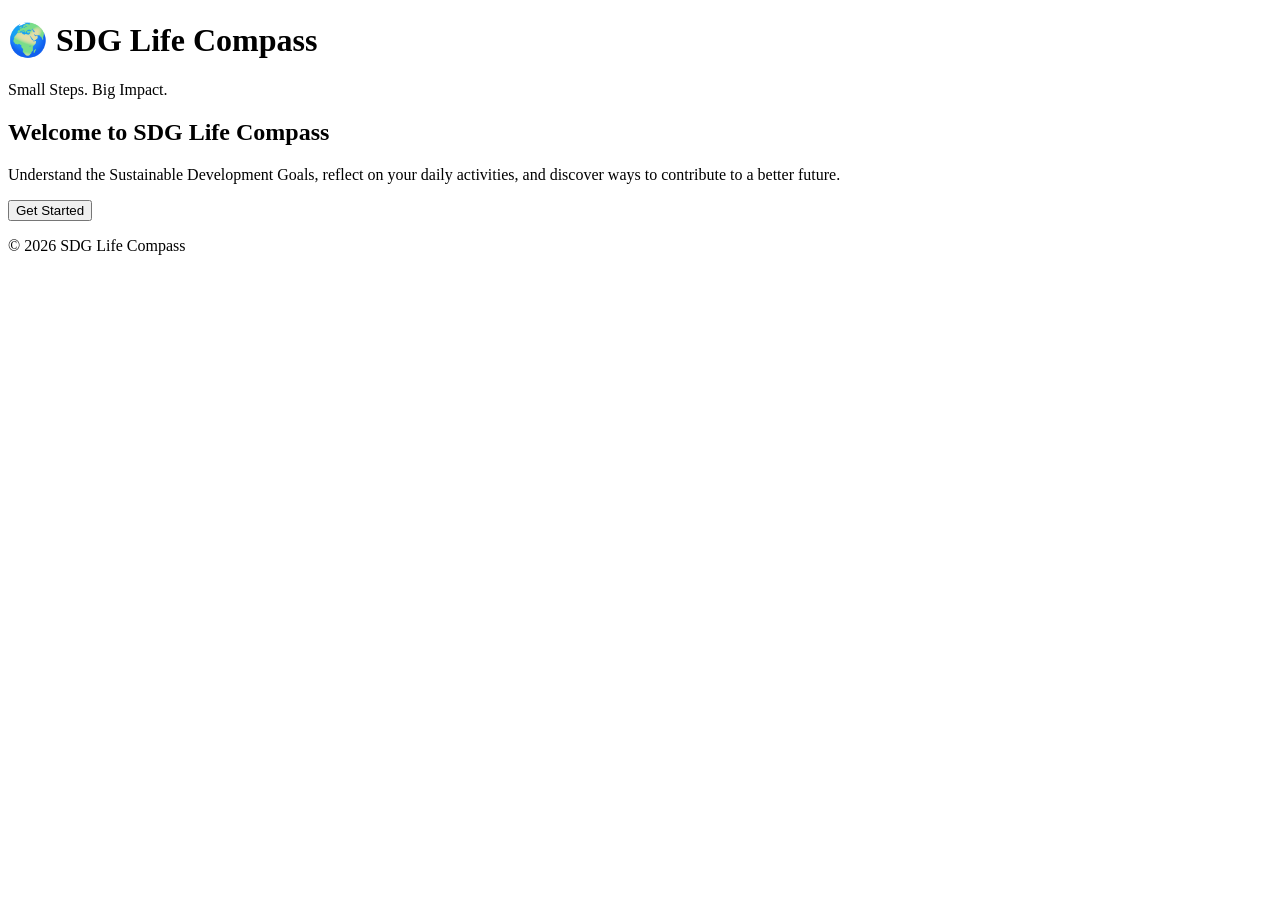
==== index.html @ 8f817fb9 "Create index.html Create initial SDG Life Compass homepage" ====
<!DOCTYPE html>
<html lang="en">
<head>
    <meta charset="UTF-8">
    <meta name="viewport" content="width=device-width, initial-scale=1.0">

    <title>SDG Life Compass</title>

    <meta
        name="description"
        content="SDG Life Compass - Discover how your everyday actions can contribute to a sustainable future."
    >
</head>

<body>

    <header>
        <h1>🌍 SDG Life Compass</h1>
        <p>Small Steps. Big Impact.</p>
    </header>

    <main>
        <h2>Welcome to SDG Life Compass</h2>

        <p>
            Understand the Sustainable Development Goals,
            reflect on your daily activities, and discover
            ways to contribute to a better future.
        </p>

        <button>Get Started</button>
    </main>

    <footer>
        <p>© 2026 SDG Life Compass</p>
    </footer>

</body>
</html>
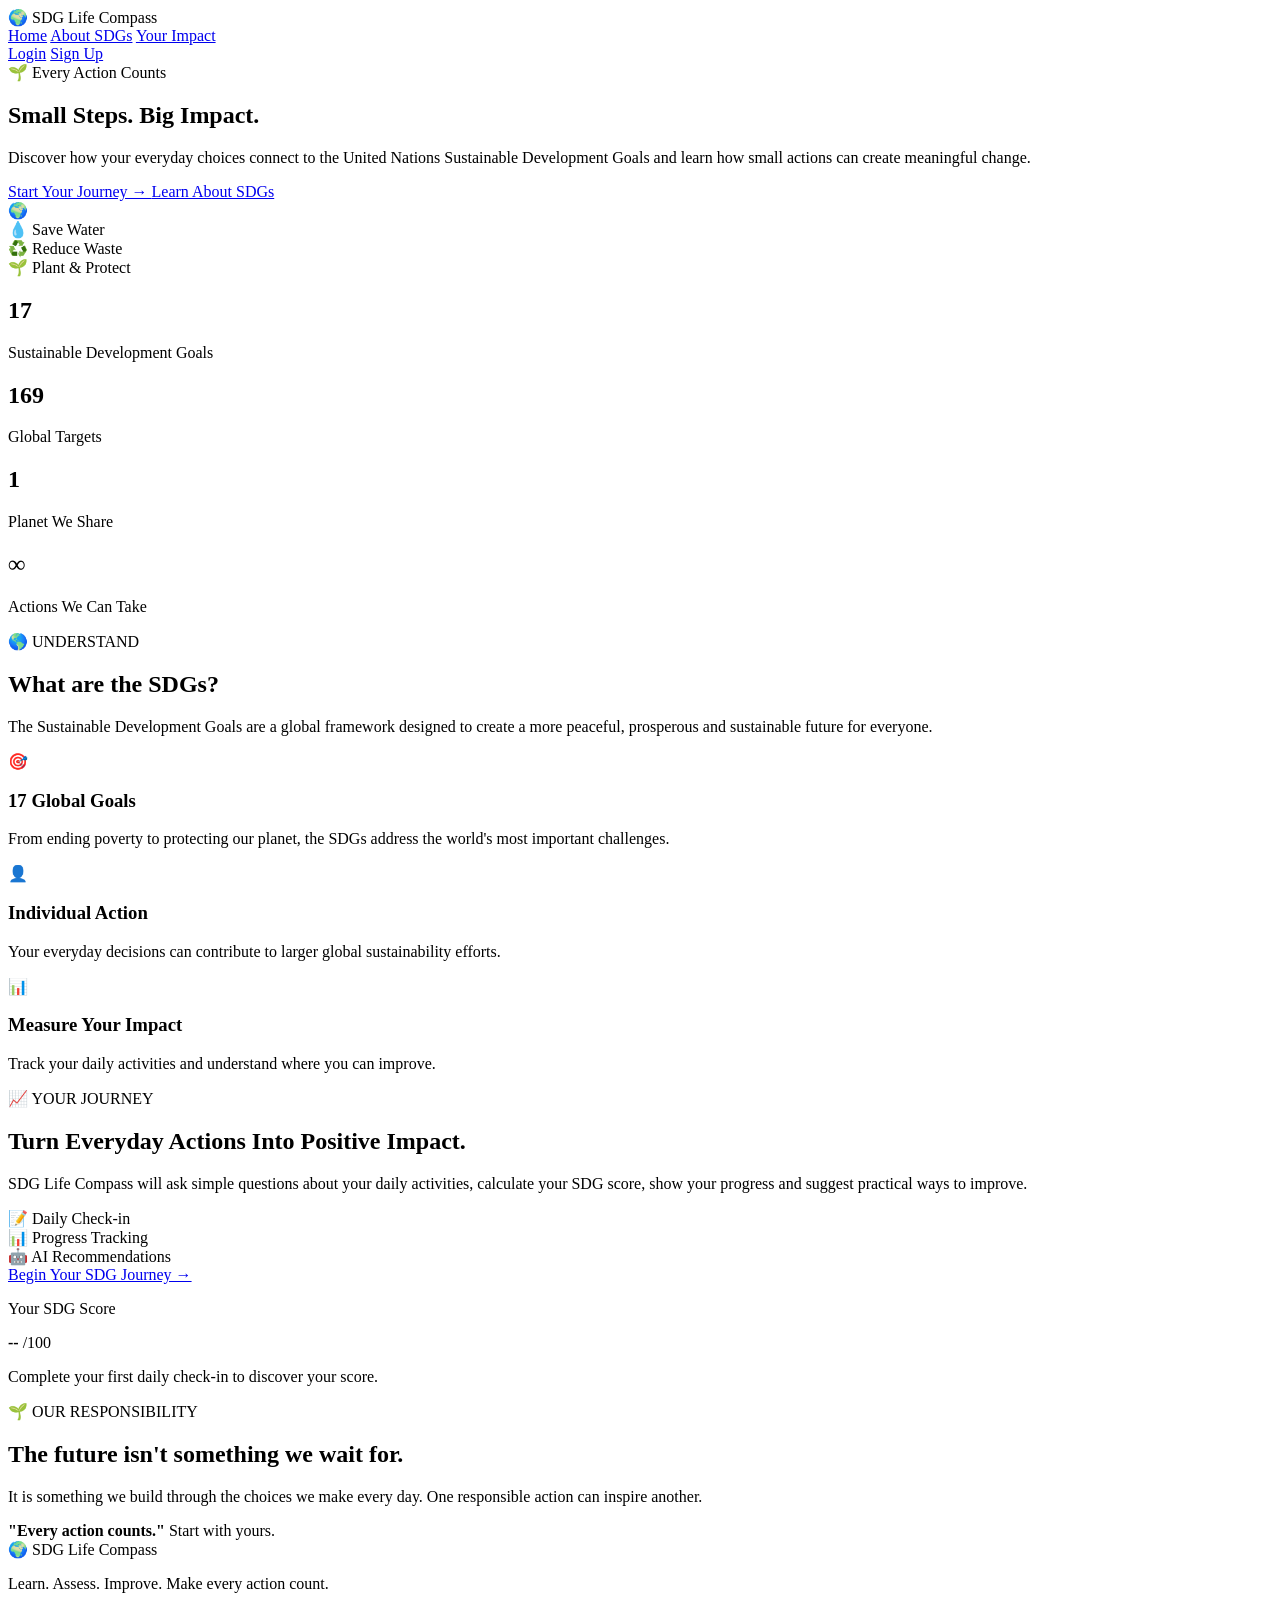
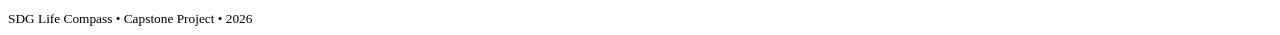
==== commit 31686134: "Update index.html" ====
--- a/index.html
+++ b/index.html
@@ -1,39 +1,306 @@
 <!DOCTYPE html>
 <html lang="en">
+
 <head>
     <meta charset="UTF-8">
     <meta name="viewport" content="width=device-width, initial-scale=1.0">
 
     <title>SDG Life Compass</title>
 
+    <link rel="stylesheet" href="css/style.css">
+
     <meta
         name="description"
-        content="SDG Life Compass - Discover how your everyday actions can contribute to a sustainable future."
+        content="SDG Life Compass helps individuals understand how everyday actions contribute to the Sustainable Development Goals."
     >
 </head>
 
 <body>
 
-    <header>
-        <h1>🌍 SDG Life Compass</h1>
-        <p>Small Steps. Big Impact.</p>
+    <!-- NAVIGATION -->
+    <header class="navbar">
+
+        <div class="logo">
+            🌍 <span>SDG Life Compass</span>
+        </div>
+
+        <nav>
+            <a href="#home">Home</a>
+            <a href="#about">About SDGs</a>
+            <a href="#impact">Your Impact</a>
+        </nav>
+
+        <div class="nav-buttons">
+            <a href="#" class="login-btn">Login</a>
+            <a href="#" class="signup-btn">Sign Up</a>
+        </div>
+
     </header>
 
+
+    <!-- HERO SECTION -->
     <main>
-        <h2>Welcome to SDG Life Compass</h2>
+
+        <section class="hero" id="home">
+
+            <div class="hero-content">
+
+                <span class="badge">
+                    🌱 Every Action Counts
+                </span>
+
+                <h1>
+                    Small Steps.
+                    <span>Big Impact.</span>
+                </h1>
+
+                <p>
+                    Discover how your everyday choices connect to the
+                    United Nations Sustainable Development Goals and
+                    learn how small actions can create meaningful change.
+                </p>
+
+                <div class="hero-buttons">
+                    <a href="#" class="primary-btn">
+                        Start Your Journey →
+                    </a>
+
+                    <a href="#about" class="secondary-btn">
+                        Learn About SDGs
+                    </a>
+                </div>
+
+            </div>
+
+
+            <div class="hero-visual">
+
+                <div class="earth">
+                    🌍
+                </div>
+
+                <div class="floating-card card-one">
+                    💧 Save Water
+                </div>
+
+                <div class="floating-card card-two">
+                    ♻️ Reduce Waste
+                </div>
+
+                <div class="floating-card card-three">
+                    🌱 Plant & Protect
+                </div>
+
+            </div>
+
+        </section>
+
+
+        <!-- STATISTICS -->
+        <section class="stats">
+
+            <div class="stat-card">
+                <h2>17</h2>
+                <p>Sustainable Development Goals</p>
+            </div>
+
+            <div class="stat-card">
+                <h2>169</h2>
+                <p>Global Targets</p>
+            </div>
+
+            <div class="stat-card">
+                <h2>1</h2>
+                <p>Planet We Share</p>
+            </div>
+
+            <div class="stat-card">
+                <h2>∞</h2>
+                <p>Actions We Can Take</p>
+            </div>
+
+        </section>
+
+
+        <!-- ABOUT -->
+        <section class="about" id="about">
+
+            <div class="section-heading">
+
+                <span>🌎 UNDERSTAND</span>
+
+                <h2>
+                    What are the SDGs?
+                </h2>
+
+                <p>
+                    The Sustainable Development Goals are a global
+                    framework designed to create a more peaceful,
+                    prosperous and sustainable future for everyone.
+                </p>
+
+            </div>
+
+
+            <div class="about-grid">
+
+                <div class="info-card">
+                    <div class="icon">🎯</div>
+
+                    <h3>17 Global Goals</h3>
+
+                    <p>
+                        From ending poverty to protecting our planet,
+                        the SDGs address the world's most important
+                        challenges.
+                    </p>
+                </div>
+
+
+                <div class="info-card">
+                    <div class="icon">👤</div>
+
+                    <h3>Individual Action</h3>
+
+                    <p>
+                        Your everyday decisions can contribute to
+                        larger global sustainability efforts.
+                    </p>
+                </div>
+
+
+                <div class="info-card">
+                    <div class="icon">📊</div>
+
+                    <h3>Measure Your Impact</h3>
+
+                    <p>
+                        Track your daily activities and understand
+                        where you can improve.
+                    </p>
+                </div>
+
+            </div>
+
+        </section>
+
+
+        <!-- YOUR IMPACT -->
+        <section class="impact" id="impact">
+
+            <div class="impact-content">
+
+                <span>📈 YOUR JOURNEY</span>
+
+                <h2>
+                    Turn Everyday Actions
+                    Into Positive Impact.
+                </h2>
+
+                <p>
+                    SDG Life Compass will ask simple questions about
+                    your daily activities, calculate your SDG score,
+                    show your progress and suggest practical ways
+                    to improve.
+                </p>
+
+                <div class="impact-features">
+
+                    <div>
+                        <strong>📝</strong>
+                        <span>Daily Check-in</span>
+                    </div>
+
+                    <div>
+                        <strong>📊</strong>
+                        <span>Progress Tracking</span>
+                    </div>
+
+                    <div>
+                        <strong>🤖</strong>
+                        <span>AI Recommendations</span>
+                    </div>
+
+                </div>
+
+                <a href="#" class="primary-btn">
+                    Begin Your SDG Journey →
+                </a>
+
+            </div>
+
+
+            <div class="score-card">
+
+                <p>Your SDG Score</p>
+
+                <div class="score-circle">
+                    <strong>--</strong>
+                    <span>/100</span>
+                </div>
+
+                <p class="score-message">
+                    Complete your first daily check-in
+                    to discover your score.
+                </p>
+
+            </div>
+
+        </section>
+
+
+        <!-- RESPONSIBILITY -->
+        <section class="responsibility">
+
+            <div>
+
+                <span>🌱 OUR RESPONSIBILITY</span>
+
+                <h2>
+                    The future isn't something
+                    we wait for.
+                </h2>
+
+                <p>
+                    It is something we build through the choices
+                    we make every day. One responsible action can
+                    inspire another.
+                </p>
+
+            </div>
+
+            <div class="responsibility-quote">
+                <strong>
+                    "Every action counts."
+                </strong>
+
+                <span>
+                    Start with yours.
+                </span>
+            </div>
+
+        </section>
+
+    </main>
+
+
+    <!-- FOOTER -->
+    <footer>
+
+        <div class="footer-logo">
+            🌍 SDG Life Compass
+        </div>
 
         <p>
-            Understand the Sustainable Development Goals,
-            reflect on your daily activities, and discover
-            ways to contribute to a better future.
+            Learn. Assess. Improve. Make every action count.
         </p>
 
-        <button>Get Started</button>
-    </main>
-
-    <footer>
-        <p>© 2026 SDG Life Compass</p>
+        <small>
+            SDG Life Compass • Capstone Project • 2026
+        </small>
+
     </footer>
 
 </body>
+
 </html>
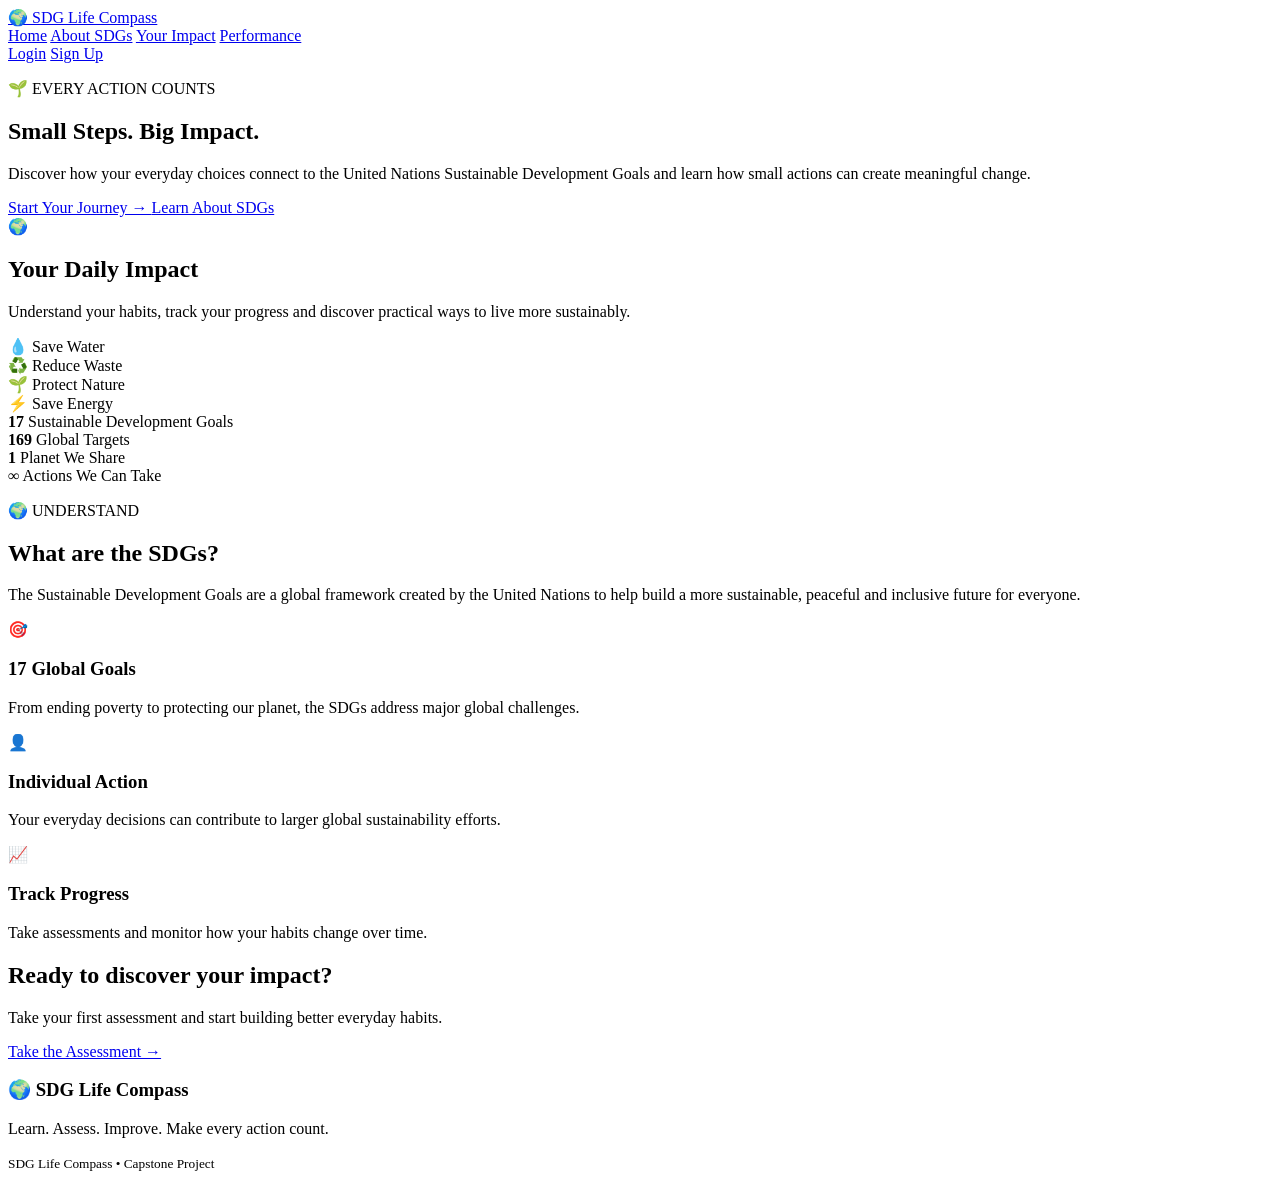
==== commit 612d846f: "Update index.html" ====
--- a/index.html
+++ b/index.html
@@ -8,299 +8,269 @@
     <title>SDG Life Compass</title>
 
     <link rel="stylesheet" href="css/style.css">
-
-    <meta
-        name="description"
-        content="SDG Life Compass helps individuals understand how everyday actions contribute to the Sustainable Development Goals."
-    >
 </head>
 
 <body>
 
-    <!-- NAVIGATION -->
-    <header class="navbar">
-
-        <div class="logo">
-            🌍 <span>SDG Life Compass</span>
-        </div>
-
-        <nav>
-            <a href="#home">Home</a>
-            <a href="#about">About SDGs</a>
-            <a href="#impact">Your Impact</a>
-        </nav>
-
-        <div class="nav-buttons">
-            <a href="#" class="login-btn">Login</a>
-            <a href="#" class="signup-btn">Sign Up</a>
-        </div>
-
-    </header>
-
-
-    <!-- HERO SECTION -->
-    <main>
-
-        <section class="hero" id="home">
-
-            <div class="hero-content">
-
-                <span class="badge">
-                    🌱 Every Action Counts
-                </span>
-
-                <h1>
-                    Small Steps.
-                    <span>Big Impact.</span>
-                </h1>
+<header class="navbar">
+
+    <a href="index.html" class="logo">
+        🌍 SDG Life Compass
+    </a>
+
+    <nav class="navigation">
+        <a href="index.html">Home</a>
+        <a href="pages/sdgs.html">About SDGs</a>
+        <a href="pages/assessment.html">Your Impact</a>
+        <a href="pages/dashboard.html">Performance</a>
+    </nav>
+
+    <div class="auth-buttons">
+        <a href="pages/login.html" class="login-button">Login</a>
+        <a href="pages/signup.html" class="signup-button">Sign Up</a>
+    </div>
+
+</header>
+
+
+<main>
+
+    <section class="hero">
+
+        <div class="hero-content">
+
+            <p class="hero-label">
+                🌱 EVERY ACTION COUNTS
+            </p>
+
+            <h1>
+                Small Steps.
+                <span>Big Impact.</span>
+            </h1>
+
+            <p>
+                Discover how your everyday choices connect
+                to the United Nations Sustainable Development
+                Goals and learn how small actions can create
+                meaningful change.
+            </p>
+
+            <div class="hero-buttons">
+
+                <a
+                    href="pages/assessment.html"
+                    class="primary-button"
+                >
+                    Start Your Journey →
+                </a>
+
+                <a
+                    href="pages/sdgs.html"
+                    class="secondary-button"
+                >
+                    Learn About SDGs
+                </a>
+
+            </div>
+
+        </div>
+
+
+        <div class="hero-card">
+
+            <div class="hero-card-icon">
+                🌍
+            </div>
+
+            <h2>
+                Your Daily Impact
+            </h2>
+
+            <p>
+                Understand your habits, track your progress
+                and discover practical ways to live more
+                sustainably.
+            </p>
+
+            <div class="habit-list">
+
+                <div>💧 Save Water</div>
+                <div>♻️ Reduce Waste</div>
+                <div>🌱 Protect Nature</div>
+                <div>⚡ Save Energy</div>
+
+            </div>
+
+        </div>
+
+    </section>
+
+
+    <section class="stats-section">
+
+        <div class="stat-card">
+
+            <strong>17</strong>
+
+            <span>
+                Sustainable Development Goals
+            </span>
+
+        </div>
+
+        <div class="stat-card">
+
+            <strong>169</strong>
+
+            <span>
+                Global Targets
+            </span>
+
+        </div>
+
+        <div class="stat-card">
+
+            <strong>1</strong>
+
+            <span>
+                Planet We Share
+            </span>
+
+        </div>
+
+        <div class="stat-card">
+
+            <strong>∞</strong>
+
+            <span>
+                Actions We Can Take
+            </span>
+
+        </div>
+
+    </section>
+
+
+    <section class="info-section">
+
+        <p class="hero-label">
+            🌍 UNDERSTAND
+        </p>
+
+        <h2>
+            What are the SDGs?
+        </h2>
+
+        <p>
+            The Sustainable Development Goals are a global
+            framework created by the United Nations to help
+            build a more sustainable, peaceful and inclusive
+            future for everyone.
+        </p>
+
+
+        <div class="info-grid">
+
+            <div class="info-card">
+
+                <div class="info-icon">
+                    🎯
+                </div>
+
+                <h3>
+                    17 Global Goals
+                </h3>
 
                 <p>
-                    Discover how your everyday choices connect to the
-                    United Nations Sustainable Development Goals and
-                    learn how small actions can create meaningful change.
+                    From ending poverty to protecting our
+                    planet, the SDGs address major global
+                    challenges.
                 </p>
 
-                <div class="hero-buttons">
-                    <a href="#" class="primary-btn">
-                        Start Your Journey →
-                    </a>
-
-                    <a href="#about" class="secondary-btn">
-                        Learn About SDGs
-                    </a>
+            </div>
+
+
+            <div class="info-card">
+
+                <div class="info-icon">
+                    👤
                 </div>
 
-            </div>
-
-
-            <div class="hero-visual">
-
-                <div class="earth">
-                    🌍
+                <h3>
+                    Individual Action
+                </h3>
+
+                <p>
+                    Your everyday decisions can contribute
+                    to larger global sustainability efforts.
+                </p>
+
+            </div>
+
+
+            <div class="info-card">
+
+                <div class="info-icon">
+                    📈
                 </div>
 
-                <div class="floating-card card-one">
-                    💧 Save Water
-                </div>
-
-                <div class="floating-card card-two">
-                    ♻️ Reduce Waste
-                </div>
-
-                <div class="floating-card card-three">
-                    🌱 Plant & Protect
-                </div>
-
-            </div>
-
-        </section>
-
-
-        <!-- STATISTICS -->
-        <section class="stats">
-
-            <div class="stat-card">
-                <h2>17</h2>
-                <p>Sustainable Development Goals</p>
-            </div>
-
-            <div class="stat-card">
-                <h2>169</h2>
-                <p>Global Targets</p>
-            </div>
-
-            <div class="stat-card">
-                <h2>1</h2>
-                <p>Planet We Share</p>
-            </div>
-
-            <div class="stat-card">
-                <h2>∞</h2>
-                <p>Actions We Can Take</p>
-            </div>
-
-        </section>
-
-
-        <!-- ABOUT -->
-        <section class="about" id="about">
-
-            <div class="section-heading">
-
-                <span>🌎 UNDERSTAND</span>
-
-                <h2>
-                    What are the SDGs?
-                </h2>
+                <h3>
+                    Track Progress
+                </h3>
 
                 <p>
-                    The Sustainable Development Goals are a global
-                    framework designed to create a more peaceful,
-                    prosperous and sustainable future for everyone.
+                    Take assessments and monitor how your
+                    habits change over time.
                 </p>
 
             </div>
 
-
-            <div class="about-grid">
-
-                <div class="info-card">
-                    <div class="icon">🎯</div>
-
-                    <h3>17 Global Goals</h3>
-
-                    <p>
-                        From ending poverty to protecting our planet,
-                        the SDGs address the world's most important
-                        challenges.
-                    </p>
-                </div>
-
-
-                <div class="info-card">
-                    <div class="icon">👤</div>
-
-                    <h3>Individual Action</h3>
-
-                    <p>
-                        Your everyday decisions can contribute to
-                        larger global sustainability efforts.
-                    </p>
-                </div>
-
-
-                <div class="info-card">
-                    <div class="icon">📊</div>
-
-                    <h3>Measure Your Impact</h3>
-
-                    <p>
-                        Track your daily activities and understand
-                        where you can improve.
-                    </p>
-                </div>
-
-            </div>
-
-        </section>
-
-
-        <!-- YOUR IMPACT -->
-        <section class="impact" id="impact">
-
-            <div class="impact-content">
-
-                <span>📈 YOUR JOURNEY</span>
-
-                <h2>
-                    Turn Everyday Actions
-                    Into Positive Impact.
-                </h2>
-
-                <p>
-                    SDG Life Compass will ask simple questions about
-                    your daily activities, calculate your SDG score,
-                    show your progress and suggest practical ways
-                    to improve.
-                </p>
-
-                <div class="impact-features">
-
-                    <div>
-                        <strong>📝</strong>
-                        <span>Daily Check-in</span>
-                    </div>
-
-                    <div>
-                        <strong>📊</strong>
-                        <span>Progress Tracking</span>
-                    </div>
-
-                    <div>
-                        <strong>🤖</strong>
-                        <span>AI Recommendations</span>
-                    </div>
-
-                </div>
-
-                <a href="#" class="primary-btn">
-                    Begin Your SDG Journey →
-                </a>
-
-            </div>
-
-
-            <div class="score-card">
-
-                <p>Your SDG Score</p>
-
-                <div class="score-circle">
-                    <strong>--</strong>
-                    <span>/100</span>
-                </div>
-
-                <p class="score-message">
-                    Complete your first daily check-in
-                    to discover your score.
-                </p>
-
-            </div>
-
-        </section>
-
-
-        <!-- RESPONSIBILITY -->
-        <section class="responsibility">
-
-            <div>
-
-                <span>🌱 OUR RESPONSIBILITY</span>
-
-                <h2>
-                    The future isn't something
-                    we wait for.
-                </h2>
-
-                <p>
-                    It is something we build through the choices
-                    we make every day. One responsible action can
-                    inspire another.
-                </p>
-
-            </div>
-
-            <div class="responsibility-quote">
-                <strong>
-                    "Every action counts."
-                </strong>
-
-                <span>
-                    Start with yours.
-                </span>
-            </div>
-
-        </section>
-
-    </main>
-
-
-    <!-- FOOTER -->
-    <footer>
-
-        <div class="footer-logo">
-            🌍 SDG Life Compass
-        </div>
+        </div>
+
+    </section>
+
+
+    <section class="cta-section">
+
+        <h2>
+            Ready to discover your impact?
+        </h2>
 
         <p>
-            Learn. Assess. Improve. Make every action count.
+            Take your first assessment and start building
+            better everyday habits.
         </p>
 
-        <small>
-            SDG Life Compass • Capstone Project • 2026
-        </small>
-
-    </footer>
+        <a
+            href="pages/assessment.html"
+            class="primary-button"
+        >
+            Take the Assessment →
+        </a>
+
+    </section>
+
+</main>
+
+
+<footer>
+
+    <h3>
+        🌍 SDG Life Compass
+    </h3>
+
+    <p>
+        Learn. Assess. Improve. Make every action count.
+    </p>
+
+    <small>
+        SDG Life Compass • Capstone Project
+    </small>
+
+</footer>
+
+
+<script src="js/app.js"></script>
 
 </body>
-
 </html>
